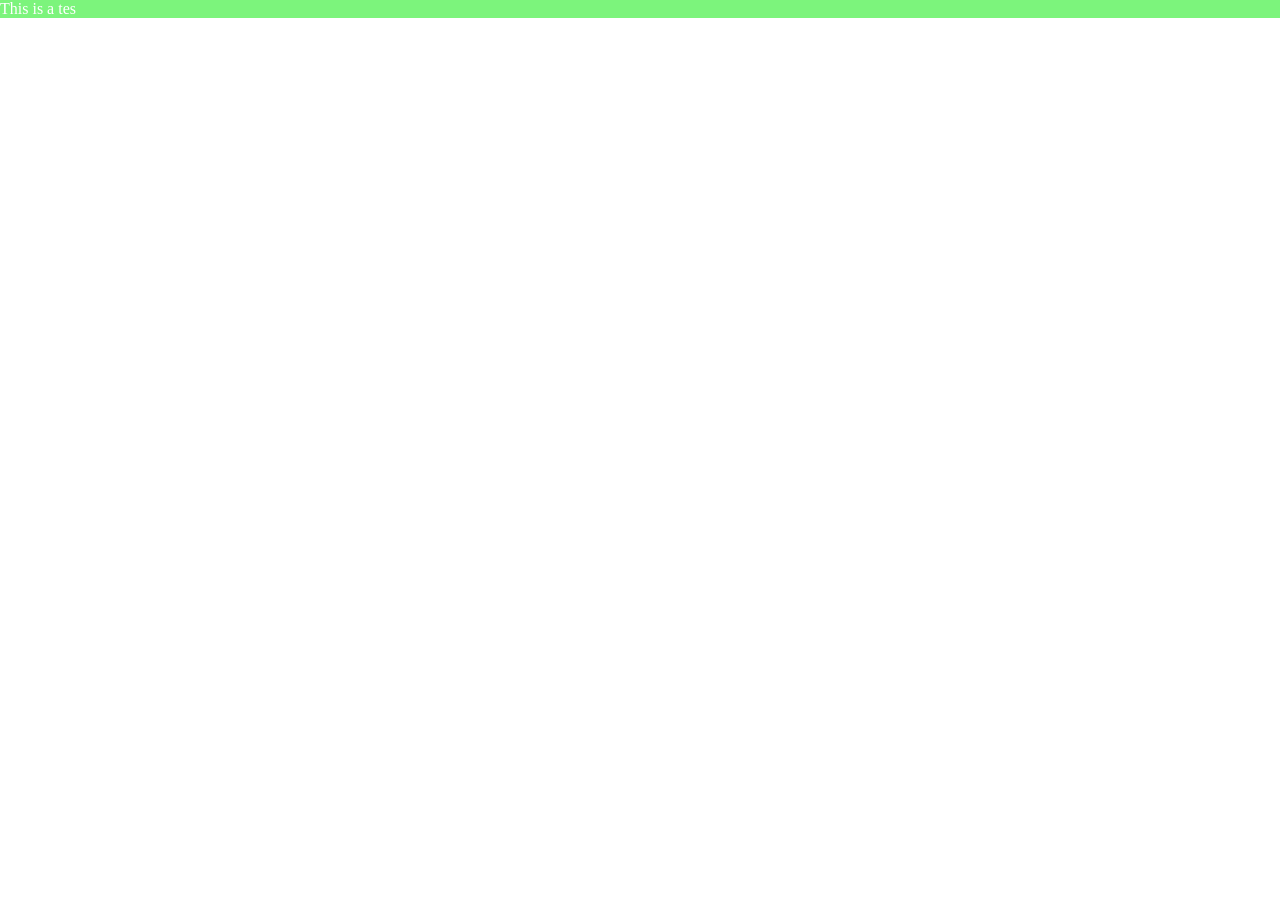
==== html/index.html @ e990336f "created first files" ====
<!DOCTYPE html>
<html lang="en">
<head>
    <meta charset="UTF-8">
    <meta name="viewport" content="width=device-width, initial-scale=1.0">
    <link rel="stylesheet" href="/css/style.css">
    <title>Document</title>
</head>
<body>
    <div class="paper">
        <p class="paperless">This is a tes</p>
    </div>
</body>
</html>
---- css/style.css ----
* {
    padding: 0;
    margin: 0;
}
.paper {
    background-color: rgb(124, 244, 124);
}
.paperless {
    color: #fff;
}
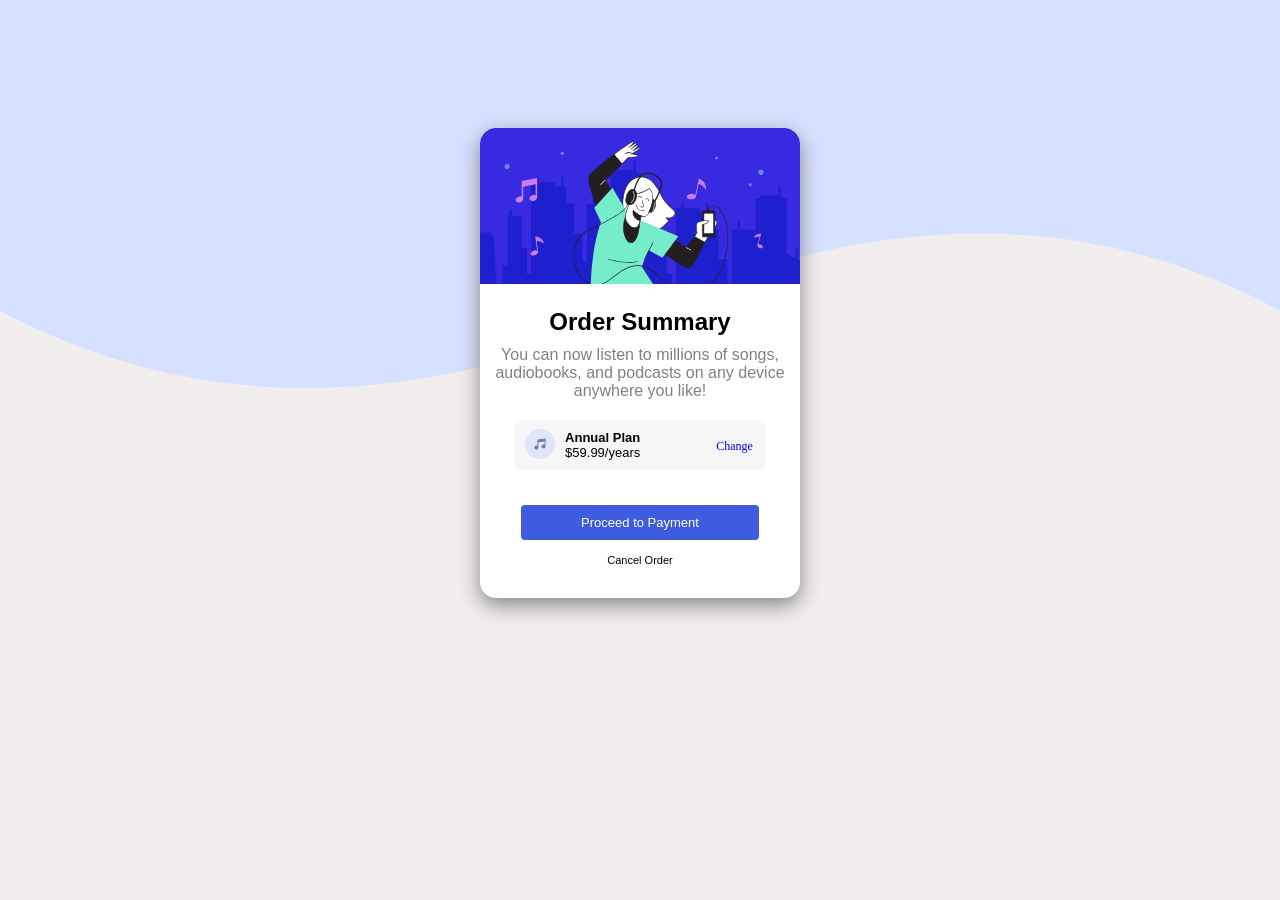
==== commit 6170388f: "Completed Completed code" ====
--- a/html/index.html
+++ b/html/index.html
@@ -7,8 +7,53 @@
     <title>Document</title>
 </head>
 <body>
-    <div class="paper">
-        <p class="paperless">This is a tes</p>
+    <div class="container">
+        <div class="dance">
+            <img src="/Img/dancer.svg" alt="dancing lady">
+        </div>
+
+        <section>
+            <p>
+                <h2>Order Summary</h2>
+            </p>
+                <p class="writeup">You can now listen to millions of songs,<br>
+                   audiobooks, and podcasts on any device<br> anywhere you like!
+                </p>
+        </section>
+        
+        <!--payment display-->
+        <div class="price_plan">
+            <div class="price">
+            <ul>
+           <li> <img src="/Img/icon-music.svg" alt="music icon" class="music_icon">
+           </li>
+
+            <li>
+                    <p class="annual"> Annual Plan </p></ <br>
+                    <p class="money">$59.99/years</p>
+                </li>
+              
+            <li>
+               <a href="#"> Change </a>
+            </li>
+
+            </ul>
+
+            </div>
+        </div>
+
+        <!--payment button-->
+        <button class="button">
+           <p>
+             <a href="#"> Proceed to Payment </a>
+            </p> 
+        </button>
+
+        <p class="order">
+            <a href="#" style="color: black;"> Cancel Order</a>
+        </p>
+
+
     </div>
 </body>
 </html>
--- a/css/style.css
+++ b/css/style.css
@@ -1,10 +1,148 @@
 * {
     padding: 0;
     margin: 0;
+    
 }
-.paper {
-    background-color: rgb(124, 244, 124);
+
+p {
+    font-family: 'Gill Sans', 'Gill Sans MT', Calibri, 'Trebuchet MS', sans-serif;
 }
-.paperless {
-    color: #fff;
-}+
+a {
+    text-decoration: none;
+}
+
+body {
+ background-image: url("/Img/pattern-background-desktop.svg");
+ background-repeat: no-repeat;
+ background-size: contain;
+ background-position: top;
+ background-color: rgb(242, 237, 237);
+ height: 40em;
+ 
+} 
+
+.container {
+    position: relative;
+    top: 8rem;
+    width:320px;
+    height: 450px;
+    margin: 0px auto;
+    background-color: white;
+    padding-bottom: 20px;
+    text-align: center;
+    border-radius: 1em;
+    box-shadow: 0 7px 20px rgba(128, 128, 128, 0.96);
+    
+}
+
+.dance img {
+    object-fit: cover;
+    width: 100%;
+    border-top-left-radius: 1em;
+    border-top-right-radius: 1em;
+    margin-bottom: 20px;
+}
+
+section h2 {
+    font-family: 'Gill Sans', 'Gill Sans MT', Calibri, 'Trebuchet MS', sans-serif;
+    margin-bottom: 10px;
+}
+
+.writeup {
+    margin-bottom: 20px;
+    color: gray;
+    font-family: 'Gill Sans', 'Gill Sans MT', Calibri, 'Trebuchet MS', sans-serif ;
+}
+
+.price_plan {
+    width: 250px;
+    background-color: rgba(211, 211, 211, 0.202);
+    margin:0px auto;
+    border-radius: 6px;
+    height: 50px;
+    position: relative;
+    
+}
+
+ul {
+    list-style: none;
+}
+
+.annual {
+    font-weight: bold;
+}
+
+.price  li {
+   display: inline-block;
+   font-size: 13px;
+    
+   
+}
+
+.price {
+    position: relative;
+    top: 15px;
+}
+
+.price_plan li:nth-child(1) {
+    padding-top: 5px;
+    position: relative;
+    left: -40px;
+    bottom: 11px;
+    
+}
+
+.price_plan li:nth-child(2) {
+    padding-top: 5px;
+    position: relative;
+    right: 34px;
+    bottom: 13px;
+    
+}
+
+.price_plan li:nth-child(3) {
+    padding-top: 5px;
+    position: relative;
+    left: 38px;
+    bottom: 20px;
+    font-size: 12px;
+    color: rgb(63, 92, 223);
+        
+}
+
+
+.price_plan img {
+      width: 30px;
+    height: 30px;
+}
+
+
+.button {
+    
+    background-color: rgb(63, 92, 223);
+    margin-top: 35px;
+    border-radius: 4px;
+    padding: 10px 60px;
+    font-size: 13px;
+    border: none;
+}
+
+.button a {
+    color: white;
+}
+
+.button:hover {
+    background-color: rgb(36, 103, 246);
+    box-shadow: 0 5px 30px rgba(128, 128, 128, 0.349);
+}
+
+.order a {
+    font-family: 'Franklin Gothic Medium', 'Arial Narrow', Arial, sans-serif;
+    font-size: 11px;
+    text-decoration: none;
+}
+
+.order {
+    margin-top: 10px;
+}
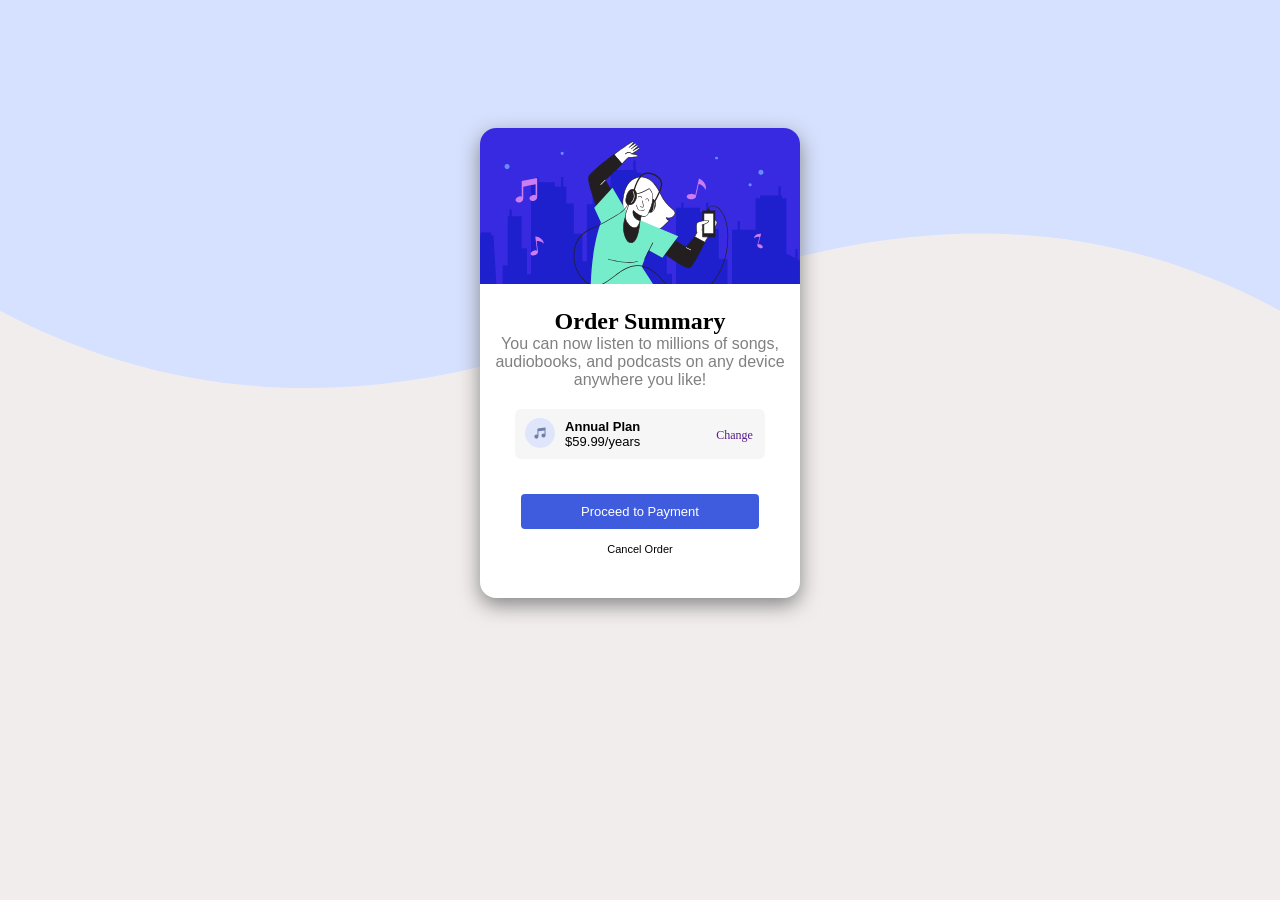
==== commit 33fdda56: "update" ====
--- a/html/index.html
+++ b/html/index.html
@@ -14,10 +14,10 @@
 
         <section>
             <p>
-                <h2>Order Summary</h2>
+                <h1>Order Summary</h1>
             </p>
-                <p class="writeup">You can now listen to millions of songs,<br>
-                   audiobooks, and podcasts on any device<br> anywhere you like!
+                <p class="writeup">You can now listen to millions of songs,
+                   audiobooks, and podcasts on any device anywhere you like!
                 </p>
         </section>
         
@@ -29,12 +29,12 @@
            </li>
 
             <li>
-                    <p class="annual"> Annual Plan </p></ <br>
+                    <p class="annual"> Annual Plan </p>
                     <p class="money">$59.99/years</p>
                 </li>
               
             <li>
-               <a href="#"> Change </a>
+               <a href=""> Change </a>
             </li>
 
             </ul>
@@ -43,14 +43,12 @@
         </div>
 
         <!--payment button-->
-        <button class="button">
-           <p>
-             <a href="#"> Proceed to Payment </a>
-            </p> 
+        <button class="button">      
+              Proceed to Payment
         </button>
 
         <p class="order">
-            <a href="#" style="color: black;"> Cancel Order</a>
+            <a href="" style="color: black;"> Cancel Order</a>
         </p>
 
 
--- a/css/style.css
+++ b/css/style.css
@@ -126,10 +126,7 @@
     padding: 10px 60px;
     font-size: 13px;
     border: none;
-}
-
-.button a {
-    color: white;
+     color: white;
 }
 
 .button:hover {
